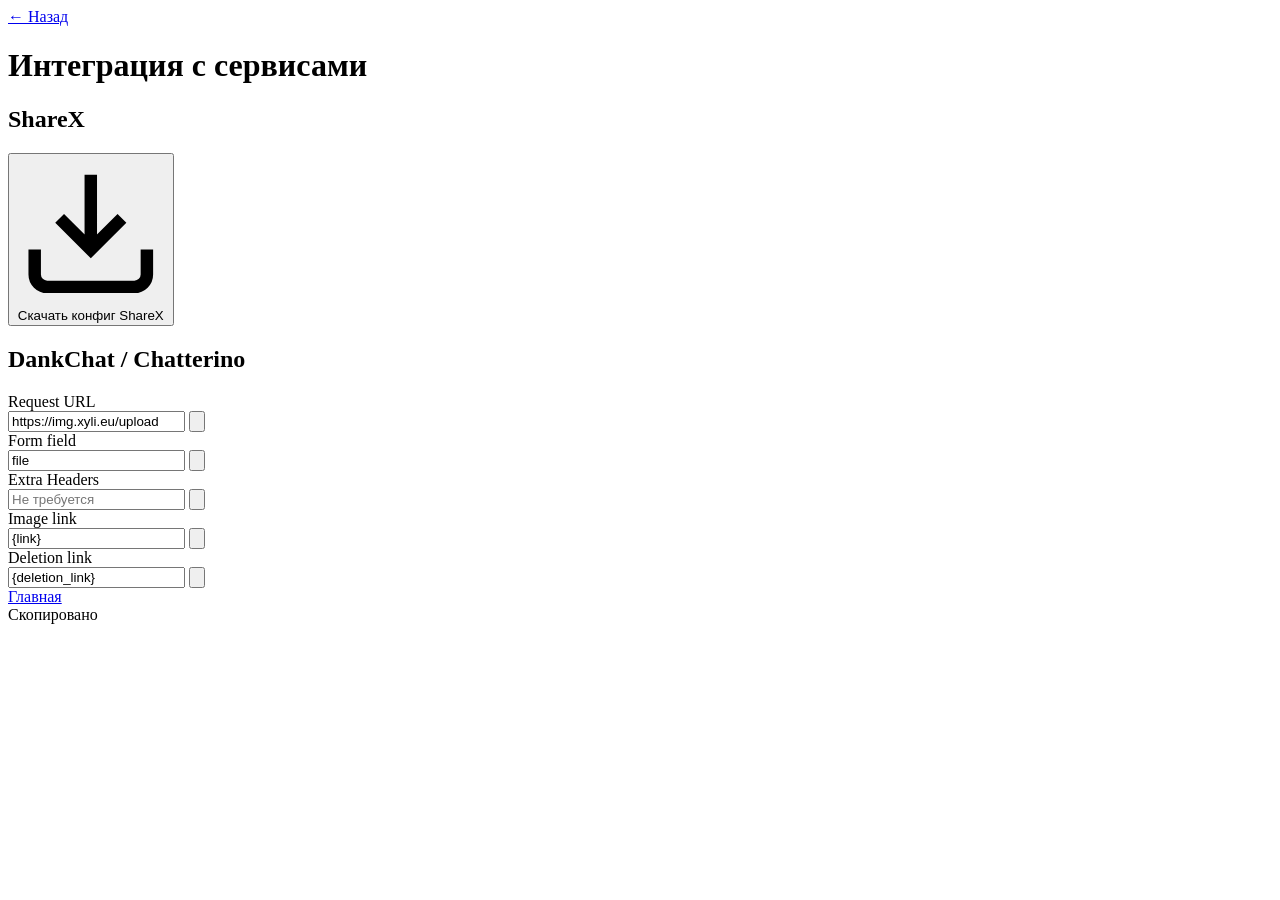
==== templates/login.html @ 2a14d359 "feat: add upload limits and storage quota. Placeholder for login page" ====
<!DOCTYPE html>
<html lang="en">
<head>
    <meta charset="UTF-8">
    <meta name="viewport" content="width=device-width, initial-scale=1.0">
    <link rel="icon" href="/static/favicon.ico">
    <link href="https://fonts.googleapis.com/css2?family=Onest:wght@400;500;600;700&display=swap" rel="stylesheet">
    <link rel="stylesheet" href="/static/integrations.css">
    <title>Welcome!</title>
</head>
<body>
    <div class="container">
        <header class="header">
            <a href="/" class="back-link">← Назад</a>
            <h1 class="title">Интеграция с сервисами</h1>
        </header>

        <div class="integration-section">
            <h2 class="section-title">ShareX</h2>
            <button class="download-config-btn" id="downloadShareX">
                <svg viewBox="0 0 24 24" fill="none" stroke="currentColor" stroke-width="2">
                    <path d="M21 15v4a2 2 0 0 1-2 2H5a2 2 0 0 1-2-2v-4M7 10l5 5 5-5M12 15V3"/>
                </svg>
                Скачать конфиг ShareX
            </button>
        </div>

        <div class="integration-section">
            <h2 class="section-title">DankChat / Chatterino</h2>

            <div class="config-group">
                <label class="config-label">Request URL</label>
                <div class="input-group">
                    <input type="text" class="config-input" value="https://img.xyli.eu/upload" readonly>
                    <button class="copy-btn" onclick="copyToClipboard('https://img.xyli.eu/upload')">
                        <svg viewBox="0 0 24 24" fill="none" stroke="currentColor" stroke-width="2">
                            <rect x="9" y="9" width="13" height="13" rx="2" ry="2"></rect>
                            <path d="M5 15H4a2 2 0 0 1-2-2V4a2 2 0 0 1 2-2h9a2 2 0 0 1 2 2v1"></path>
                        </svg>
                    </button>
                </div>
            </div>

            <div class="config-group">
                <label class="config-label">Form field</label>
                <div class="input-group">
                    <input type="text" class="config-input" value="file" readonly>
                    <button class="copy-btn" onclick="copyToClipboard('file')">
                        <svg viewBox="0 0 24 24" fill="none" stroke="currentColor" stroke-width="2">
                            <rect x="9" y="9" width="13" height="13" rx="2" ry="2"></rect>
                            <path d="M5 15H4a2 2 0 0 1-2-2V4a2 2 0 0 1 2-2h9a2 2 0 0 1 2 2v1"></path>
                        </svg>
                    </button>
                </div>
            </div>

            <div class="config-group">
                <label class="config-label">Extra Headers</label>
                <div class="input-group">
                    <input type="text" class="config-input" value="" readonly placeholder="Не требуется">
                    <button class="copy-btn" onclick="copyToClipboard('')">
                        <svg viewBox="0 0 24 24" fill="none" stroke="currentColor" stroke-width="2">
                            <rect x="9" y="9" width="13" height="13" rx="2" ry="2"></rect>
                            <path d="M5 15H4a2 2 0 0 1-2-2V4a2 2 0 0 1 2-2h9a2 2 0 0 1 2 2v1"></path>
                        </svg>
                    </button>
                </div>
            </div>

            <div class="config-group">
                <label class="config-label">Image link</label>
                <div class="input-group">
                    <input type="text" class="config-input" value="{link}" readonly>
                    <button class="copy-btn" onclick="copyToClipboard('{link}')">
                        <svg viewBox="0 0 24 24" fill="none" stroke="currentColor" stroke-width="2">
                            <rect x="9" y="9" width="13" height="13" rx="2" ry="2"></rect>
                            <path d="M5 15H4a2 2 0 0 1-2-2V4a2 2 0 0 1 2-2h9a2 2 0 0 1 2 2v1"></path>
                        </svg>
                    </button>
                </div>
            </div>

            <div class="config-group">
                <label class="config-label">Deletion link</label>
                <div class="input-group">
                    <input type="text" class="config-input" value="{deletion_link}" readonly>
                    <button class="copy-btn" onclick="copyToClipboard('{deletion_link}')">
                        <svg viewBox="0 0 24 24" fill="none" stroke="currentColor" stroke-width="2">
                            <rect x="9" y="9" width="13" height="13" rx="2" ry="2"></rect>
                            <path d="M5 15H4a2 2 0 0 1-2-2V4a2 2 0 0 1 2-2h9a2 2 0 0 1 2 2v1"></path>
                        </svg>
                    </button>
                </div>
            </div>
        </div>

        <footer class="footer">
            <a href="/" class="footer-link">Главная</a>
        </footer>
    </div>

    <div class="toast" id="toast">
        <span>Скопировано</span>
    </div>

    <script src="/static/integrations.js"></script>
</body>
</html>
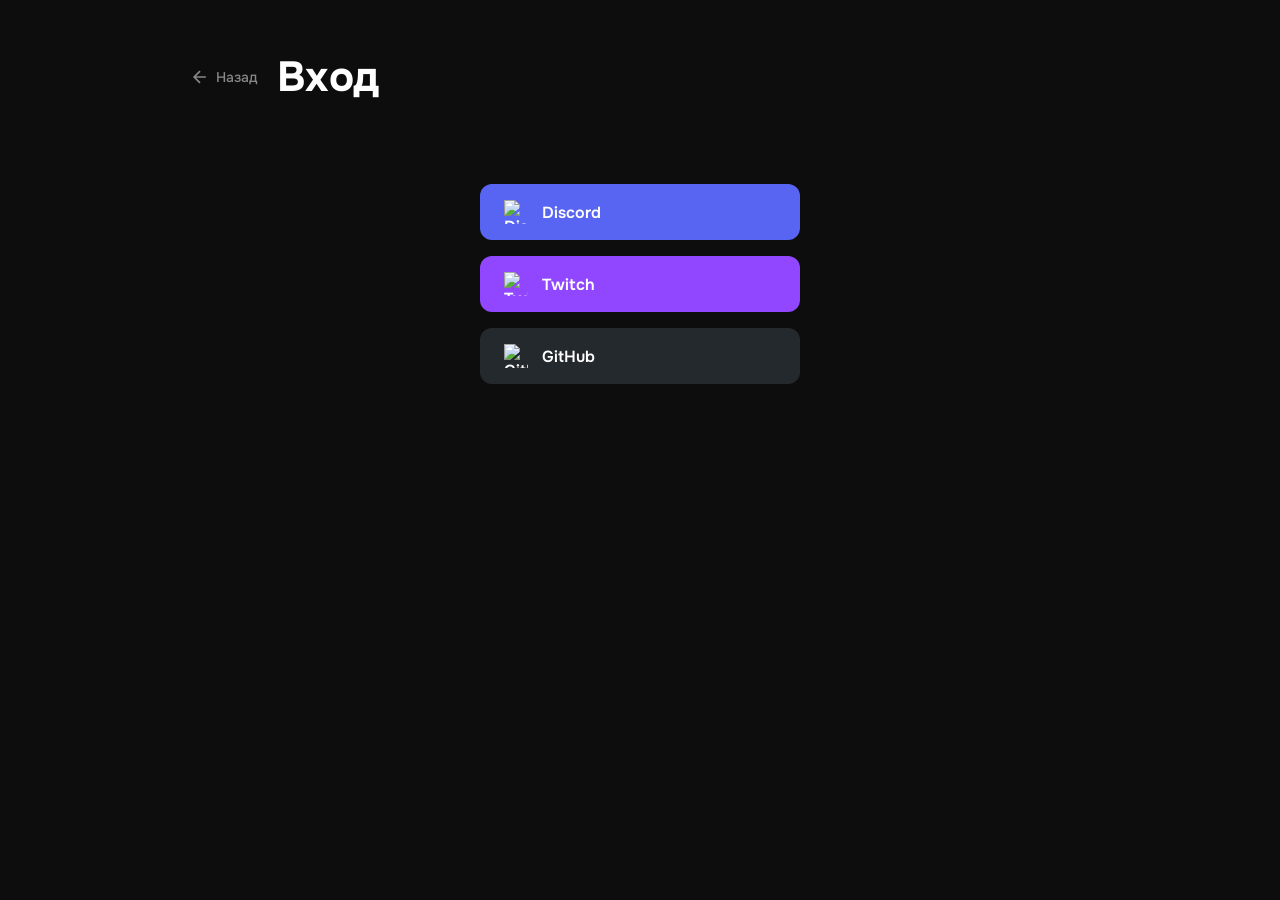
==== commit 2c089b56: "feat: auto-create album on multi-upload, fix auth button, append files" ====
--- a/templates/login.html
+++ b/templates/login.html
@@ -5,104 +5,35 @@
     <meta name="viewport" content="width=device-width, initial-scale=1.0">
     <link rel="icon" href="/static/favicon.ico">
     <link href="https://fonts.googleapis.com/css2?family=Onest:wght@400;500;600;700&display=swap" rel="stylesheet">
-    <link rel="stylesheet" href="/static/integrations.css">
-    <title>Welcome!</title>
+    <link rel="stylesheet" href="/static/style.css">
+    <title>Login - XyliUploader</title>
 </head>
 <body>
     <div class="container">
         <header class="header">
-            <a href="/" class="back-link">← Назад</a>
-            <h1 class="title">Интеграция с сервисами</h1>
+            <a href="/" class="back-link">
+                <svg viewBox="0 0 24 24" width="20" height="20" fill="none" stroke="currentColor" stroke-width="2">
+                    <path d="M19 12H5M12 19l-7-7 7-7"/>
+                </svg>
+                Назад
+            </a>
+            <h1 class="title">Вход</h1>
         </header>
 
-        <div class="integration-section">
-            <h2 class="section-title">ShareX</h2>
-            <button class="download-config-btn" id="downloadShareX">
-                <svg viewBox="0 0 24 24" fill="none" stroke="currentColor" stroke-width="2">
-                    <path d="M21 15v4a2 2 0 0 1-2 2H5a2 2 0 0 1-2-2v-4M7 10l5 5 5-5M12 15V3"/>
-                </svg>
-                Скачать конфиг ShareX
-            </button>
+        <div class="login-section">
+            <a href="/auth/login/discord" class="oauth-btn discord">
+                <img src="https://cdn.simpleicons.org/discord/5865F2" alt="Discord" class="oauth-icon">
+                <span>Discord</span>
+            </a>
+            <a href="/auth/login/twitch" class="oauth-btn twitch">
+                <img src="https://cdn.simpleicons.org/twitch/9146FF" alt="Twitch" class="oauth-icon">
+                <span>Twitch</span>
+            </a>
+            <a href="/auth/login/github" class="oauth-btn github">
+                <img src="https://cdn.simpleicons.org/github/181717" alt="GitHub" class="oauth-icon">
+                <span>GitHub</span>
+            </a>
         </div>
-
-        <div class="integration-section">
-            <h2 class="section-title">DankChat / Chatterino</h2>
-
-            <div class="config-group">
-                <label class="config-label">Request URL</label>
-                <div class="input-group">
-                    <input type="text" class="config-input" value="https://img.xyli.eu/upload" readonly>
-                    <button class="copy-btn" onclick="copyToClipboard('https://img.xyli.eu/upload')">
-                        <svg viewBox="0 0 24 24" fill="none" stroke="currentColor" stroke-width="2">
-                            <rect x="9" y="9" width="13" height="13" rx="2" ry="2"></rect>
-                            <path d="M5 15H4a2 2 0 0 1-2-2V4a2 2 0 0 1 2-2h9a2 2 0 0 1 2 2v1"></path>
-                        </svg>
-                    </button>
-                </div>
-            </div>
-
-            <div class="config-group">
-                <label class="config-label">Form field</label>
-                <div class="input-group">
-                    <input type="text" class="config-input" value="file" readonly>
-                    <button class="copy-btn" onclick="copyToClipboard('file')">
-                        <svg viewBox="0 0 24 24" fill="none" stroke="currentColor" stroke-width="2">
-                            <rect x="9" y="9" width="13" height="13" rx="2" ry="2"></rect>
-                            <path d="M5 15H4a2 2 0 0 1-2-2V4a2 2 0 0 1 2-2h9a2 2 0 0 1 2 2v1"></path>
-                        </svg>
-                    </button>
-                </div>
-            </div>
-
-            <div class="config-group">
-                <label class="config-label">Extra Headers</label>
-                <div class="input-group">
-                    <input type="text" class="config-input" value="" readonly placeholder="Не требуется">
-                    <button class="copy-btn" onclick="copyToClipboard('')">
-                        <svg viewBox="0 0 24 24" fill="none" stroke="currentColor" stroke-width="2">
-                            <rect x="9" y="9" width="13" height="13" rx="2" ry="2"></rect>
-                            <path d="M5 15H4a2 2 0 0 1-2-2V4a2 2 0 0 1 2-2h9a2 2 0 0 1 2 2v1"></path>
-                        </svg>
-                    </button>
-                </div>
-            </div>
-
-            <div class="config-group">
-                <label class="config-label">Image link</label>
-                <div class="input-group">
-                    <input type="text" class="config-input" value="{link}" readonly>
-                    <button class="copy-btn" onclick="copyToClipboard('{link}')">
-                        <svg viewBox="0 0 24 24" fill="none" stroke="currentColor" stroke-width="2">
-                            <rect x="9" y="9" width="13" height="13" rx="2" ry="2"></rect>
-                            <path d="M5 15H4a2 2 0 0 1-2-2V4a2 2 0 0 1 2-2h9a2 2 0 0 1 2 2v1"></path>
-                        </svg>
-                    </button>
-                </div>
-            </div>
-
-            <div class="config-group">
-                <label class="config-label">Deletion link</label>
-                <div class="input-group">
-                    <input type="text" class="config-input" value="{deletion_link}" readonly>
-                    <button class="copy-btn" onclick="copyToClipboard('{deletion_link}')">
-                        <svg viewBox="0 0 24 24" fill="none" stroke="currentColor" stroke-width="2">
-                            <rect x="9" y="9" width="13" height="13" rx="2" ry="2"></rect>
-                            <path d="M5 15H4a2 2 0 0 1-2-2V4a2 2 0 0 1 2-2h9a2 2 0 0 1 2 2v1"></path>
-                        </svg>
-                    </button>
-                </div>
-            </div>
-        </div>
-
-        <footer class="footer">
-            <a href="/" class="footer-link">Главная</a>
-        </footer>
     </div>
-
-    <div class="toast" id="toast">
-        <span>Скопировано</span>
-    </div>
-
-    <script src="/static/integrations.js"></script>
 </body>
 </html>
--- a/static/style.css
+++ b/static/style.css
@@ -0,0 +1,712 @@
+* {
+    margin: 0;
+    padding: 0;
+    box-sizing: border-box;
+}
+
+body {
+    font-family: 'Onest', sans-serif;
+    background: #0d0d0d;
+    color: #e0e0e0;
+    min-height: 100vh;
+    display: flex;
+    justify-content: center;
+    padding: 20px;
+}
+
+.container {
+    width: 100%;
+    max-width: 900px;
+}
+
+.header {
+    display: flex;
+    align-items: center;
+    gap: 20px;
+    margin-bottom: 50px;
+    padding: 30px 0;
+}
+
+.auth-section {
+    margin-left: auto;
+    display: flex;
+    align-items: center;
+    gap: 12px;
+}
+
+.login-btn {
+    display: inline-flex;
+    align-items: center;
+    gap: 8px;
+    padding: 10px 18px;
+    border-radius: 10px;
+    font-size: 14px;
+    font-weight: 600;
+    text-decoration: none;
+    color: #fff;
+    background: #2a2a2a;
+    border: 1px solid #3a3a3a;
+    transition: all 0.2s;
+}
+
+.login-btn:hover {
+    background: #3a3a3a;
+    border-color: #4a4a4a;
+}
+
+.user-info {
+    display: flex;
+    align-items: center;
+    gap: 12px;
+}
+
+.username {
+    font-size: 14px;
+    font-weight: 600;
+    color: #e0e0e0;
+}
+
+.logout-btn {
+    padding: 8px 14px;
+    border-radius: 8px;
+    font-size: 13px;
+    font-weight: 600;
+    text-decoration: none;
+    color: #ff4444;
+    border: 1px solid #ff4444;
+    transition: all 0.2s;
+}
+
+.logout-btn:hover {
+    background: #ff4444;
+    color: #fff;
+}
+
+.back-link {
+    display: inline-flex;
+    align-items: center;
+    gap: 6px;
+    color: #888;
+    text-decoration: none;
+    font-size: 14px;
+    font-weight: 500;
+    transition: color 0.2s;
+}
+
+.back-link:hover {
+    color: #fff;
+}
+
+.login-section {
+    display: flex;
+    flex-direction: column;
+    gap: 16px;
+    max-width: 320px;
+    margin: 0 auto;
+}
+
+.oauth-btn {
+    display: flex;
+    align-items: center;
+    gap: 14px;
+    padding: 16px 24px;
+    border-radius: 12px;
+    text-decoration: none;
+    font-size: 16px;
+    font-weight: 600;
+    color: #fff;
+    transition: all 0.2s;
+}
+
+.oauth-btn:hover {
+    transform: translateY(-2px);
+    box-shadow: 0 4px 12px rgba(0, 0, 0, 0.3);
+}
+
+.oauth-btn.discord {
+    background: #5865F2;
+}
+
+.oauth-btn.twitch {
+    background: #9146FF;
+}
+
+.oauth-btn.github {
+    background: #24292e;
+}
+
+.oauth-icon {
+    width: 24px;
+    height: 24px;
+}
+
+.logo {
+    width: 64px;
+    height: 64px;
+}
+
+.title {
+    font-size: 42px;
+    font-weight: 700;
+    color: #ffffff;
+}
+
+.upload-section {
+    margin-bottom: 50px;
+}
+
+.drop-zone {
+    border: 2px dashed #2a2a2a;
+    border-radius: 16px;
+    padding: 60px 40px;
+    text-align: center;
+    cursor: pointer;
+    transition: all 0.3s ease-in-out;
+    background: #151515;
+    margin-bottom: 20px;
+}
+
+.drop-zone:hover {
+    border-color: #ffffff;
+    background: #1a1a1a;
+}
+
+.drop-zone.dragover {
+    border-color: #ffffff;
+    background: #1a1a1a;
+    transform: scale(1.02);
+}
+
+.upload-icon {
+    width: 64px;
+    height: 64px;
+    color: #555;
+    margin-bottom: 20px;
+}
+
+.drop-text {
+    font-size: 20px;
+    font-weight: 600;
+    color: #e0e0e0;
+    margin-bottom: 8px;
+}
+
+.drop-limit {
+    font-size: 14px;
+    color: #888;
+}
+
+.upload-btn {
+    width: 100%;
+    padding: 16px;
+    background: #ffffff;
+    border: none;
+    border-radius: 12px;
+    color: #0d0d0d;
+    font-size: 16px;
+    font-weight: 600;
+    font-family: 'Onest', sans-serif;
+    cursor: pointer;
+    transition: all 0.3s ease-in-out;
+}
+
+.upload-btn:hover {
+    background-color: #e0e0e0;
+}
+
+.upload-btn:active {
+    transform: translateY(0);
+}
+
+.upload-btn:disabled {
+    opacity: 0.5;
+    cursor: not-allowed;
+}
+
+.history-section {
+    margin-bottom: 50px;
+}
+
+.history-header {
+    display: flex;
+    align-items: center;
+    justify-content: space-between;
+    margin-bottom: 20px;
+}
+
+.history-title {
+    font-size: 24px;
+    font-weight: 600;
+    color: #ffffff;
+}
+
+.history-actions {
+    display: flex;
+    gap: 8px;
+}
+
+.album-btn {
+    padding: 10px 18px;
+    border-radius: 10px;
+    font-size: 13px;
+    font-weight: 600;
+    color: #fff;
+    background: #2a2a2a;
+    border: 1px solid #3a3a3a;
+    cursor: pointer;
+    transition: all 0.2s;
+}
+
+.album-btn:hover {
+    background: #3a3a3a;
+    border-color: #4a4a4a;
+}
+
+.album-btn.delete-all {
+    color: #ff4444;
+    border-color: #ff4444;
+}
+
+.album-btn.delete-all:hover {
+    background: #ff4444;
+    color: #fff;
+}
+
+.table-container {
+    background: #151515;
+    border: 2px solid #2a2a2a;
+    border-radius: 16px;
+    overflow-x: auto;
+}
+
+.history-table {
+    width: 100%;
+    border-collapse: collapse;
+}
+
+.history-table thead {
+    background: #1a1a1a;
+}
+
+.history-table th {
+    padding: 16px;
+    text-align: left;
+    font-weight: 600;
+    color: #888;
+    font-size: 14px;
+    text-transform: uppercase;
+    letter-spacing: 0.5px;
+    white-space: nowrap;
+}
+
+.history-table td {
+    padding: 16px;
+    border-top: 1px solid #2a2a2a;
+}
+
+.history-table tbody tr {
+    transition: background 0.2s ease-in-out;
+}
+
+.history-table tbody tr:hover {
+    background: #1a1a1a;
+}
+
+.file-name {
+    color: #e0e0e0;
+    font-weight: 500;
+    word-break: break-word;
+}
+
+.file-date {
+    color: #888;
+    font-size: 14px;
+    white-space: nowrap;
+}
+
+.file-link {
+    color: #ffffff;
+    text-decoration: none;
+    font-family: monospace;
+    font-size: 14px;
+    word-break: break-all;
+}
+
+.copy-btn-table {
+    background: transparent;
+    border: 1px solid #2a2a2a;
+    border-radius: 8px;
+    padding: 8px 12px;
+    cursor: pointer;
+    transition: all 0.2s ease-in-out;
+    color: #888;
+    flex-shrink: 0;
+    display: inline-flex;
+    align-items: center;
+    justify-content: center;
+}
+
+.copy-btn-table:hover {
+    border-color: #ffffff;
+    color: #ffffff;
+}
+
+.copy-btn-table svg {
+    width: 16px;
+    height: 16px;
+    stroke: currentColor;
+    display: block;
+}
+
+.delete-btn-table {
+    background: transparent;
+    border: 1px solid #2a2a2a;
+    border-radius: 8px;
+    padding: 8px 12px;
+    cursor: pointer;
+    transition: all 0.2s ease-in-out;
+    color: #888;
+    margin-left: 8px;
+    flex-shrink: 0;
+    display: inline-flex;
+    align-items: center;
+    justify-content: center;
+}
+
+.delete-btn-table:hover {
+    border-color: #ff4444;
+    color: #ff4444;
+}
+
+.delete-btn-table svg {
+    width: 16px;
+    height: 16px;
+    stroke: currentColor;
+    display: block;
+}
+
+.actions-cell {
+    display: inline-flex;
+    align-items: center;
+    gap: 4px;
+}
+
+.footer {
+    display: flex;
+    justify-content: center;
+    gap: 30px;
+    padding: 20px 0 0 0;
+}
+
+.footer-link {
+    color: #888;
+    text-decoration: none;
+    font-size: 14px;
+    position: relative;
+    transition: color 0.3s ease-in-out;
+}
+
+.footer-link::after {
+    content: '';
+    position: absolute;
+    bottom: -4px;
+    left: 0;
+    width: 0;
+    height: 1px;
+    background: currentColor;
+    transition: width 0.3s ease-in-out;
+    border-bottom: 1px dashed currentColor;
+}
+
+.footer-link:hover {
+    color: #ffffff;
+}
+
+.footer-link:hover::after {
+    width: 100%;
+}
+
+.toast {
+    position: fixed;
+    bottom: 30px;
+    right: 30px;
+    background: #ffffff;
+    color: #0d0d0d;
+    padding: 16px 24px;
+    border-radius: 12px;
+    display: flex;
+    align-items: center;
+    justify-content: center;
+    box-shadow: 0 8px 24px rgba(0, 0, 0, 0.5);
+    opacity: 0;
+    transform: translateY(20px);
+    transition: all 0.3s ease-in-out;
+    pointer-events: none;
+    z-index: 1000;
+}
+
+.toast.show {
+    opacity: 1;
+    transform: translateY(0);
+}
+
+.toast span {
+    font-weight: 600;
+    font-size: 14px;
+}
+
+@media (max-width: 1024px) {
+    .history-table th:nth-child(3),
+    .history-table td:nth-child(3) {
+        max-width: 200px;
+    }
+
+    .file-link {
+        font-size: 12px;
+    }
+}
+
+@media (max-width: 768px) {
+    .header {
+        flex-direction: column;
+        text-align: center;
+    }
+
+    .title {
+        font-size: 32px;
+    }
+
+    .drop-zone {
+        padding: 40px 20px;
+    }
+
+    .upload-icon {
+        width: 48px;
+        height: 48px;
+    }
+
+    .drop-text {
+        font-size: 16px;
+    }
+
+    .footer {
+        flex-direction: column;
+        gap: 15px;
+        align-items: center;
+    }
+
+    .history-table {
+        font-size: 13px;
+    }
+
+    .history-table th,
+    .history-table td {
+        padding: 12px 8px;
+    }
+
+    .history-table th {
+        font-size: 11px;
+    }
+
+    .file-name {
+        font-size: 13px;
+    }
+
+    .file-date {
+        font-size: 12px;
+    }
+
+    .file-link {
+        font-size: 11px;
+        max-width: 150px;
+        display: inline-block;
+    }
+
+    .copy-btn-table,
+    .delete-btn-table {
+        padding: 6px 8px;
+    }
+
+    .copy-btn-table svg,
+    .delete-btn-table svg {
+        width: 14px;
+        height: 14px;
+    }
+
+    .delete-btn-table {
+        margin-left: 4px;
+    }
+
+    .actions-cell {
+        gap: 2px;
+    }
+
+    .toast {
+        bottom: 20px;
+        right: 20px;
+        left: 20px;
+        font-size: 12px;
+        padding: 12px 16px;
+    }
+
+    .toast span {
+        font-size: 14px;
+    }
+
+    .table-container {
+        -webkit-overflow-scrolling: touch;
+    }
+}
+
+@media (max-width: 480px) {
+    .container {
+        padding: 0;
+    }
+
+    .header {
+        margin-bottom: 30px;
+        padding: 20px 0;
+    }
+
+    .logo {
+        width: 48px;
+        height: 48px;
+    }
+
+    .title {
+        font-size: 24px;
+    }
+
+    .upload-section {
+        margin-bottom: 30px;
+    }
+
+    .drop-zone {
+        padding: 30px 15px;
+        margin-bottom: 12px;
+    }
+
+    .upload-icon {
+        width: 40px;
+        height: 40px;
+        margin-bottom: 12px;
+    }
+
+    .drop-text {
+        font-size: 14px;
+        margin-bottom: 4px;
+    }
+
+    .drop-limit {
+        font-size: 12px;
+    }
+
+    .upload-btn {
+        padding: 12px;
+        font-size: 14px;
+    }
+
+    .history-section {
+        margin-bottom: 30px;
+    }
+
+    .history-title {
+        font-size: 18px;
+        margin-bottom: 12px;
+    }
+
+    .table-container {
+        border-radius: 12px;
+    }
+
+    .history-table {
+        font-size: 12px;
+    }
+
+    .history-table th,
+    .history-table td {
+        padding: 10px 6px;
+    }
+
+    .history-table th {
+        font-size: 10px;
+        letter-spacing: 0px;
+    }
+
+    .file-name {
+        font-size: 12px;
+    }
+
+    .file-date {
+        font-size: 11px;
+    }
+
+    .file-link {
+        font-size: 10px;
+        max-width: 120px;
+    }
+
+    .copy-btn-table,
+    .delete-btn-table {
+        padding: 4px 6px;
+    }
+
+    .copy-btn-table svg,
+    .delete-btn-table svg {
+        width: 12px;
+        height: 12px;
+    }
+
+    .delete-btn-table {
+        margin-left: 2px;
+    }
+
+    .actions-cell {
+        gap: 1px;
+    }
+}
+
+    .footer {
+        gap: 15px;
+        padding: 16px 0 0 0;
+    }
+
+    .footer-link {
+        font-size: 12px;
+    }
+
+    .toast {
+        bottom: 15px;
+        right: 15px;
+        left: 15px;
+        padding: 10px 12px;
+    }
+
+    .toast span {
+        font-size: 11px;
+    }
+
+@media (max-width: 360px) {
+    .title {
+        font-size: 20px;
+    }
+
+    .history-table th,
+    .history-table td {
+        padding: 8px 4px;
+    }
+
+    .history-table th {
+        font-size: 9px;
+    }
+
+    .file-link {
+        max-width: 90px;
+        font-size: 9px;
+    }
+
+    .copy-btn-table,
+    .delete-btn-table {
+        padding: 3px 5px;
+    }
+}
